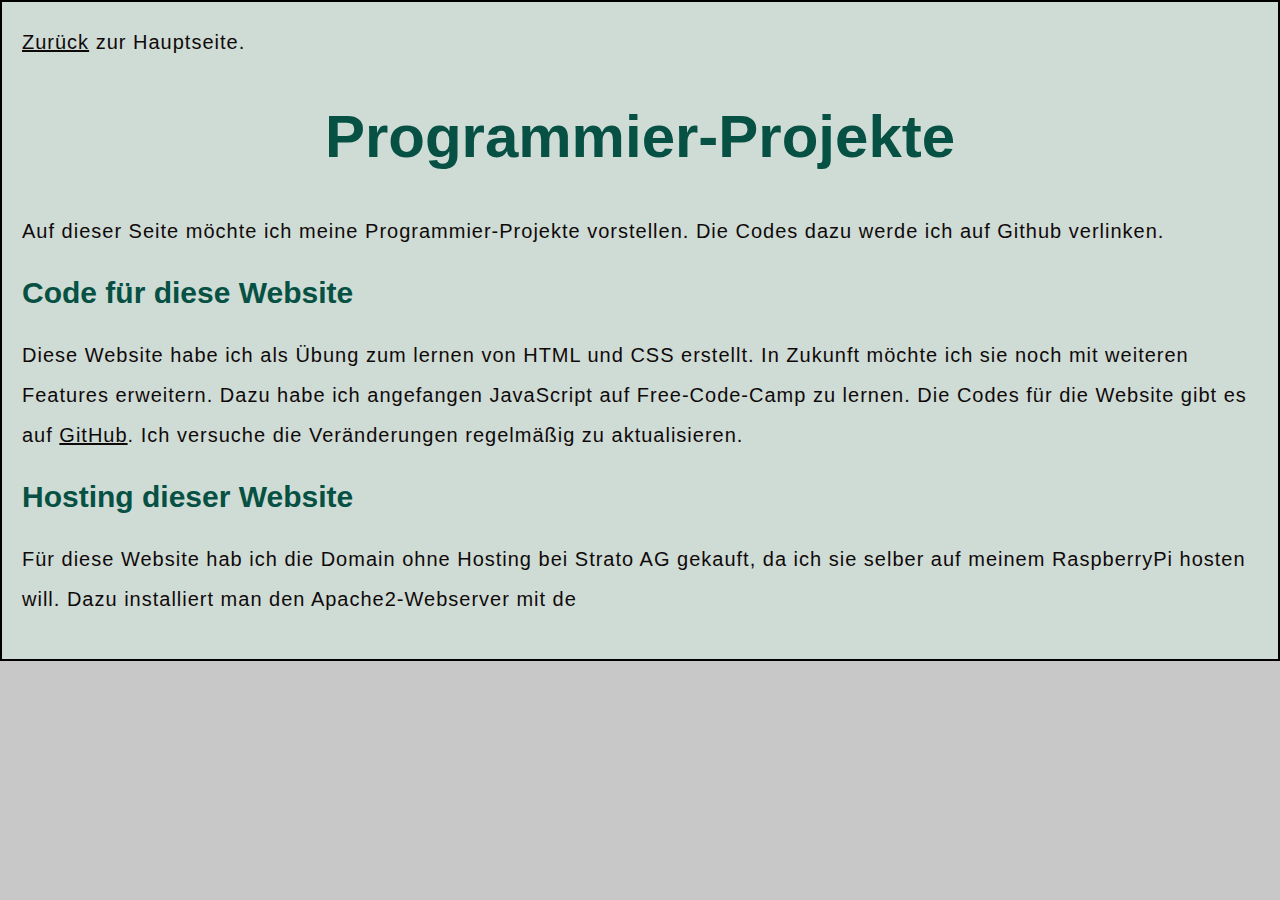
==== jonas-lippl/coding.html @ 88450c8e "first commit" ====
<!DOCTYPE html>
<html lang="en-US">

<head>
    <meta charset="utf-8">
    <meta name="author" content="Jonas Lippl">
    <meta name="description" content="This is my personal homepage to introduce myselfe.">
    <link rel="icon" href="../images/favicon.ico" type="image/x-icon">
    <link rel="stylesheet" href="../styles/css-file-coding.css">
    <script src="scripts/js-file-coding.js" defer></script>
    <title>Jonas Lippl - Programmier-Projekte</title>
</head>

<body>
    <p><a href="../index.html">Zurück</a> zur Hauptseite.</p>
    <!--Use ../ to move upwards in folders-->

    <h1>Programmier-Projekte</h1>

    <p>Auf dieser Seite möchte ich meine Programmier-Projekte vorstellen. Die Codes dazu werde ich auf Github verlinken.</p>

    <h2>Code für diese Website</h2>
    <p>Diese Website habe ich als Übung zum lernen von HTML und CSS erstellt. In Zukunft möchte ich sie noch mit weiteren Features erweitern. Dazu habe ich angefangen JavaScript auf Free-Code-Camp zu lernen. Die Codes für die Website gibt es auf <a href=""
            title="Code für die Website">GitHub</a>. Ich versuche die Veränderungen regelmäßig zu aktualisieren.
    </p>

    <h2>Hosting dieser Website</h2>
    <p>Für diese Website hab ich die Domain ohne Hosting bei Strato AG gekauft, da ich sie selber auf meinem RaspberryPi hosten will. Dazu installiert man den Apache2-Webserver mit de</p>
---- styles/css-file-coding.css ----
html {
    background-color: rgb(200, 200, 200);
    /*Hintergrundfarbe der website ohne body*/
    font-size: 20px;
    font-family: 'Open Sans', sans-serif;
}

body {
    width: auto;
    /*Seitenbreite wird automatisch an breite von browserfenster angepasst*/
    margin: 0 auto;
    background-color: #CFDBD5;
    padding: 0 20px 20px 20px;
    border: 2px solid black;
}

h1 {
    font-size: 60px;
    text-align: center;
    margin: 0;
    /*Abstand am Kopf der Website*/
    padding: 20px 0;
    color: #065143;
    /*Farbe der Überschrift*/
    /*text-shadow: 3px 3px 1px rgb(46, 45, 45);*/
}

h2 {
    color: #065143;
    font-weight: bolder;
    /*For setting text in bold*/
}

p,
li {
    font-size: 20px;
    line-height: 2;
    letter-spacing: 1px;
    color: #0F0A0A;
}


/*Styling links*/

a:link {
    color: #0F0A0A;
    /*color of unvisited link*/
}

a:visited {
    color: #0F0A0A;
    /*color of visited link*/
}

a:hover {
    text-decoration: none;
}
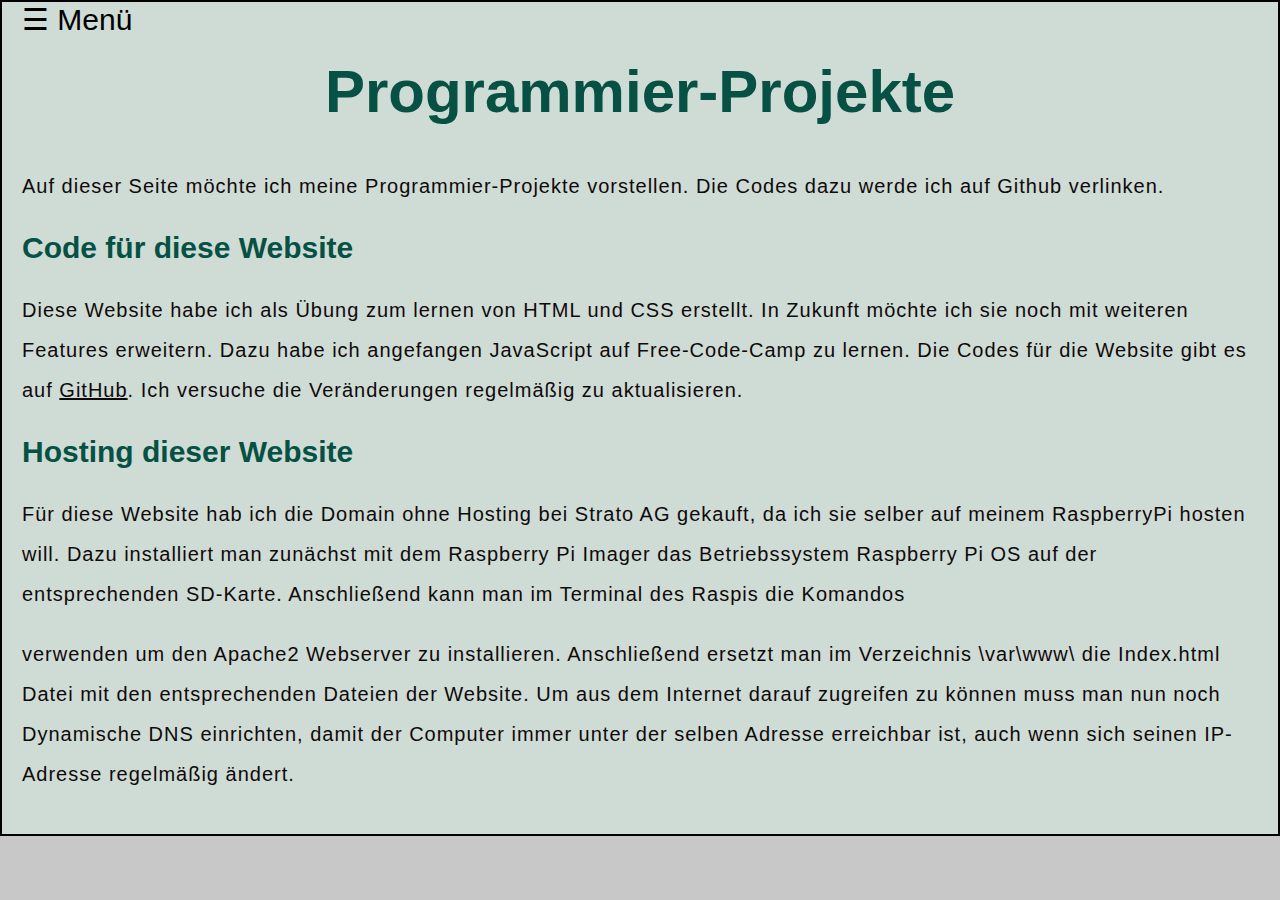
==== commit b3ffc52e: "navigationsmenü" ====
--- a/jonas-lippl/coding.html
+++ b/jonas-lippl/coding.html
@@ -6,14 +6,22 @@
     <meta name="author" content="Jonas Lippl">
     <meta name="description" content="This is my personal homepage to introduce myselfe.">
     <link rel="icon" href="../images/favicon.ico" type="image/x-icon">
-    <link rel="stylesheet" href="../styles/css-file-coding.css">
-    <script src="scripts/js-file-coding.js" defer></script>
+    <link rel="stylesheet" href="../styles/css-file.css">
+    <script src="../scripts/js-file.js" defer></script>
     <title>Jonas Lippl - Programmier-Projekte</title>
 </head>
 
 <body>
-    <p><a href="../index.html">Zurück</a> zur Hauptseite.</p>
-    <!--Use ../ to move upwards in folders-->
+    <div id="myNav" class="overlay">
+        <a href="javascript:void(0)" class="closebtn" onclick="closeNav()">&times;</a>
+        <div class="overlay-content">
+            <a href="../index.html">Startseite</a>
+            <a href="schreinern.html">Holz-Projekte</a>
+            <a href="coding.html">Programmier-Projekte</a>
+        </div>
+    </div>
+
+    <span style="font-size:30px;cursor:pointer" onclick="openNav()">&#9776; Menü</span>
 
     <h1>Programmier-Projekte</h1>
 
@@ -25,4 +33,12 @@
     </p>
 
     <h2>Hosting dieser Website</h2>
-    <p>Für diese Website hab ich die Domain ohne Hosting bei Strato AG gekauft, da ich sie selber auf meinem RaspberryPi hosten will. Dazu installiert man den Apache2-Webserver mit de</p>+    <p>Für diese Website hab ich die Domain ohne Hosting bei Strato AG gekauft, da ich sie selber auf meinem RaspberryPi hosten will. Dazu installiert man zunächst mit dem Raspberry Pi Imager das Betriebssystem Raspberry Pi OS auf der entsprechenden SD-Karte.
+        Anschließend kann man im Terminal des Raspis die Komandos</p>
+
+    <p>verwenden um den Apache2 Webserver zu installieren. Anschließend ersetzt man im Verzeichnis \var\www\ die Index.html Datei mit den entsprechenden Dateien der Website. Um aus dem Internet darauf zugreifen zu können muss man nun noch Dynamische DNS
+        einrichten, damit der Computer immer unter der selben Adresse erreichbar ist, auch wenn sich seinen IP-Adresse regelmäßig ändert.</p>
+
+</body>
+
+</html>--- a/styles/css-file.css
+++ b/styles/css-file.css
@@ -0,0 +1,180 @@
+        /* Handle basic element styling */
+        /* -------------------------------------------------------------------------------------------- */
+        
+        html {
+            background-color: rgb(200, 200, 200);
+            /*Hintergrundfarbe der website ohne body*/
+            font-size: 20px;
+            font-family: 'Open Sans', sans-serif;
+        }
+        
+        body {
+            width: auto;
+            /*Seitenbreite wird automatisch an breite von browserfenster angepasst*/
+            margin: 0 auto;
+            background-color: #CFDBD5;
+            padding: 0 20px 20px 20px;
+            border: 2px solid black;
+        }
+        /*Überschriften*/
+        
+        h1 {
+            font-size: 60px;
+            text-align: center;
+            margin: 0;
+            /*Abstand am Kopf der Website*/
+            padding: 20px 0;
+            color: #065143;
+            /*Farbe der Überschrift*/
+            /*text-shadow: 3px 3px 1px rgb(46, 45, 45);*/
+        }
+        
+        h2 {
+            color: #065143;
+            font-weight: bolder;
+            /*For setting text in bold*/
+        }
+        
+        h3 {
+            color: #065143;
+            font-weight: bold;
+            /*bold is already the preset for headings*/
+        }
+        
+        p,
+        li {
+            font-size: 20px;
+            line-height: 2;
+            letter-spacing: 1px;
+            color: #0F0A0A;
+        }
+        
+        ul {
+            background: #B9CAC2;
+            padding: 10px;
+        }
+        
+        li {
+            margin-left: 20px;
+        }
+        /*Darstellung von Bildern*/
+        
+        img {
+            display: block;
+            /*Konvertiert inline element zu block element*/
+            margin: 0 auto;
+            width: 40%;
+            border: 2px solid #0F0A0A;
+        }
+        /*Styling links*/
+        
+        a:link {
+            color: #0F0A0A;
+            /*color of unvisited link*/
+        }
+        
+        a:visited {
+            color: #0F0A0A;
+            /*color of visited link*/
+        }
+        
+        a:hover {
+            text-decoration: none;
+            /*when hovering over element underline is removed*/
+        }
+        
+        .navmenue {
+            position: absolute;
+            z-index: 1;
+            top: 0;
+            right: 10%;
+        }
+        /*Styling sidenavigation bar*/
+        /*
+.sidenav {
+    height: 100%;
+    width: 0;
+    position: fixed;
+    z-index: 1;
+    top: 0;
+    right: 0;
+    background-color: #065143;
+    overflow-x: hidden;
+    transition: 0.5s;
+    padding-top: 60px;
+}
+
+.sidenav a {
+    padding: 8px 8px 8px 32px;
+    text-decoration: none;
+    font-size: 25px;
+    color: #CFDBD5;
+    display: block;
+    transition: 0.3s;
+}
+
+.sidenav a:hover {
+    color: #CFDBD5;
+}
+
+.sidenav .closebtn {
+    position: absolute;
+    top: 0;
+    right: 25px;
+    font-size: 36px;
+    margin-left: 50px;
+}*/
+        /*Slide out menü*/
+        
+        .overlay {
+            height: 100%;
+            width: 0;
+            position: fixed;
+            z-index: 1;
+            top: 0;
+            left: 0;
+            background-color: #065143;
+            background-color: rgba(6, 81, 67, 0.75);
+            overflow-x: hidden;
+            transition: 0.5s;
+        }
+        
+        .overlay-content {
+            position: relative;
+            top: 25%;
+            width: 100%;
+            text-align: center;
+            margin-top: 30px;
+        }
+        
+        .overlay a {
+            padding: 8px;
+            text-decoration: none;
+            font-size: 36px;
+            color: #CFDBD5;
+            display: block;
+            transition: 0.3s;
+        }
+        
+        .overlay .closebtn {
+            position: absolute;
+            top: 20px;
+            right: 45px;
+            font-size: 60px;
+            color: #CFDBD5;
+        }
+        
+        @media screen and (max-height: 450px) {
+            .overlay a {
+                font-size: 20px
+            }
+            .overlay .closebtn {
+                font-size: 40px;
+                top: 15px;
+                right: 35px;
+            }
+        }
+        
+        .menuebutton {
+            color: #0F0A0A;
+        }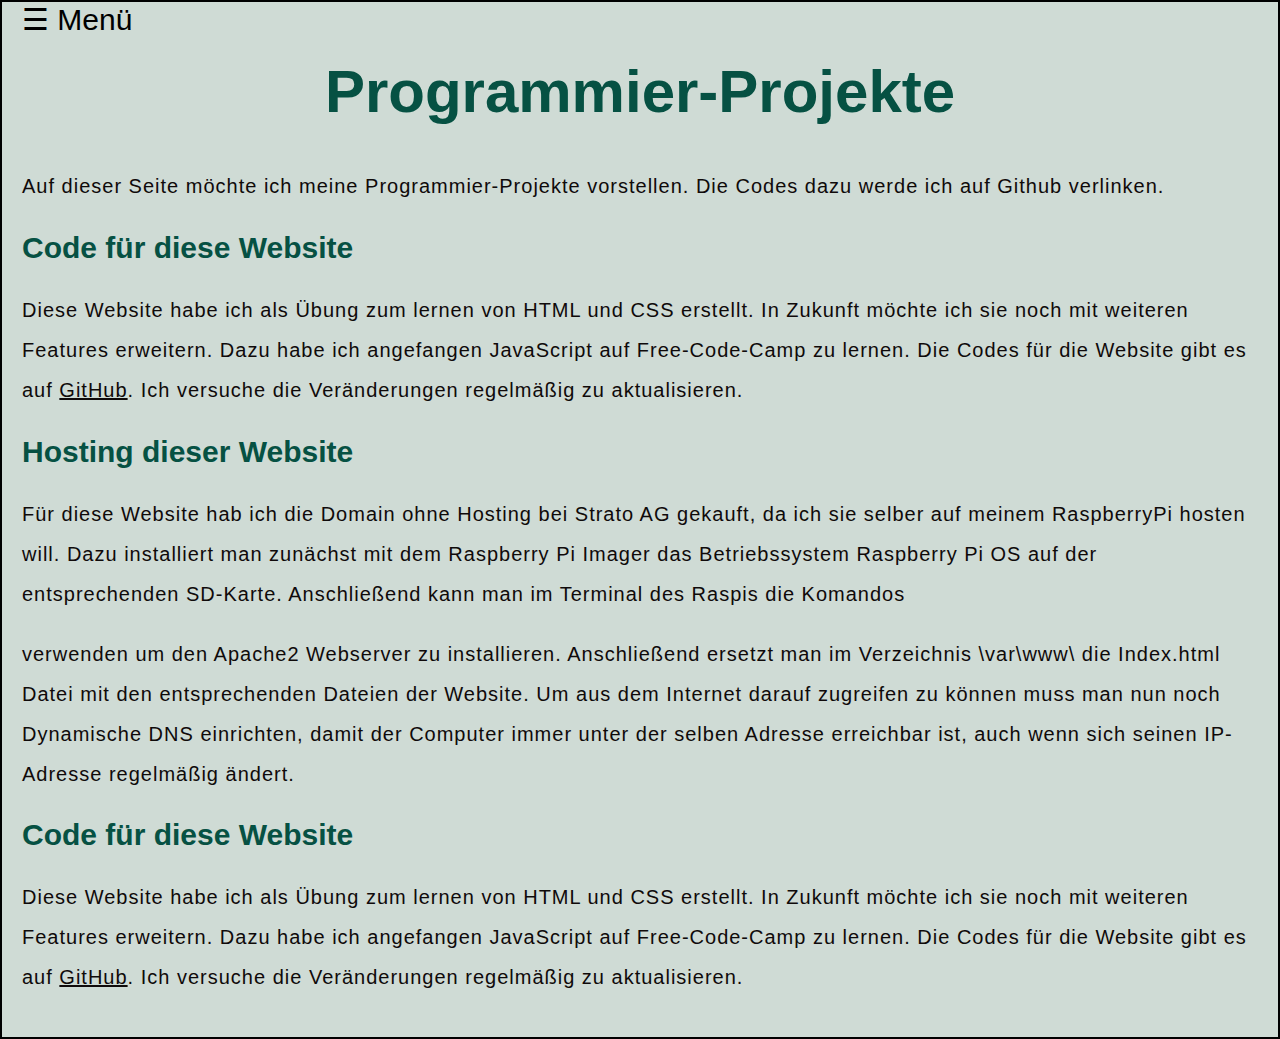
==== commit 5916e771: "test" ====
--- a/jonas-lippl/coding.html
+++ b/jonas-lippl/coding.html
@@ -39,6 +39,10 @@
     <p>verwenden um den Apache2 Webserver zu installieren. Anschließend ersetzt man im Verzeichnis \var\www\ die Index.html Datei mit den entsprechenden Dateien der Website. Um aus dem Internet darauf zugreifen zu können muss man nun noch Dynamische DNS
         einrichten, damit der Computer immer unter der selben Adresse erreichbar ist, auch wenn sich seinen IP-Adresse regelmäßig ändert.</p>
 
+    <h2>Code für diese Website</h2>
+    <p>Diese Website habe ich als Übung zum lernen von HTML und CSS erstellt. In Zukunft möchte ich sie noch mit weiteren Features erweitern. Dazu habe ich angefangen JavaScript auf Free-Code-Camp zu lernen. Die Codes für die Website gibt es auf <a href=""
+            title="Code für die Website">GitHub</a>. Ich versuche die Veränderungen regelmäßig zu aktualisieren.
+    </p>
 </body>
 
 </html>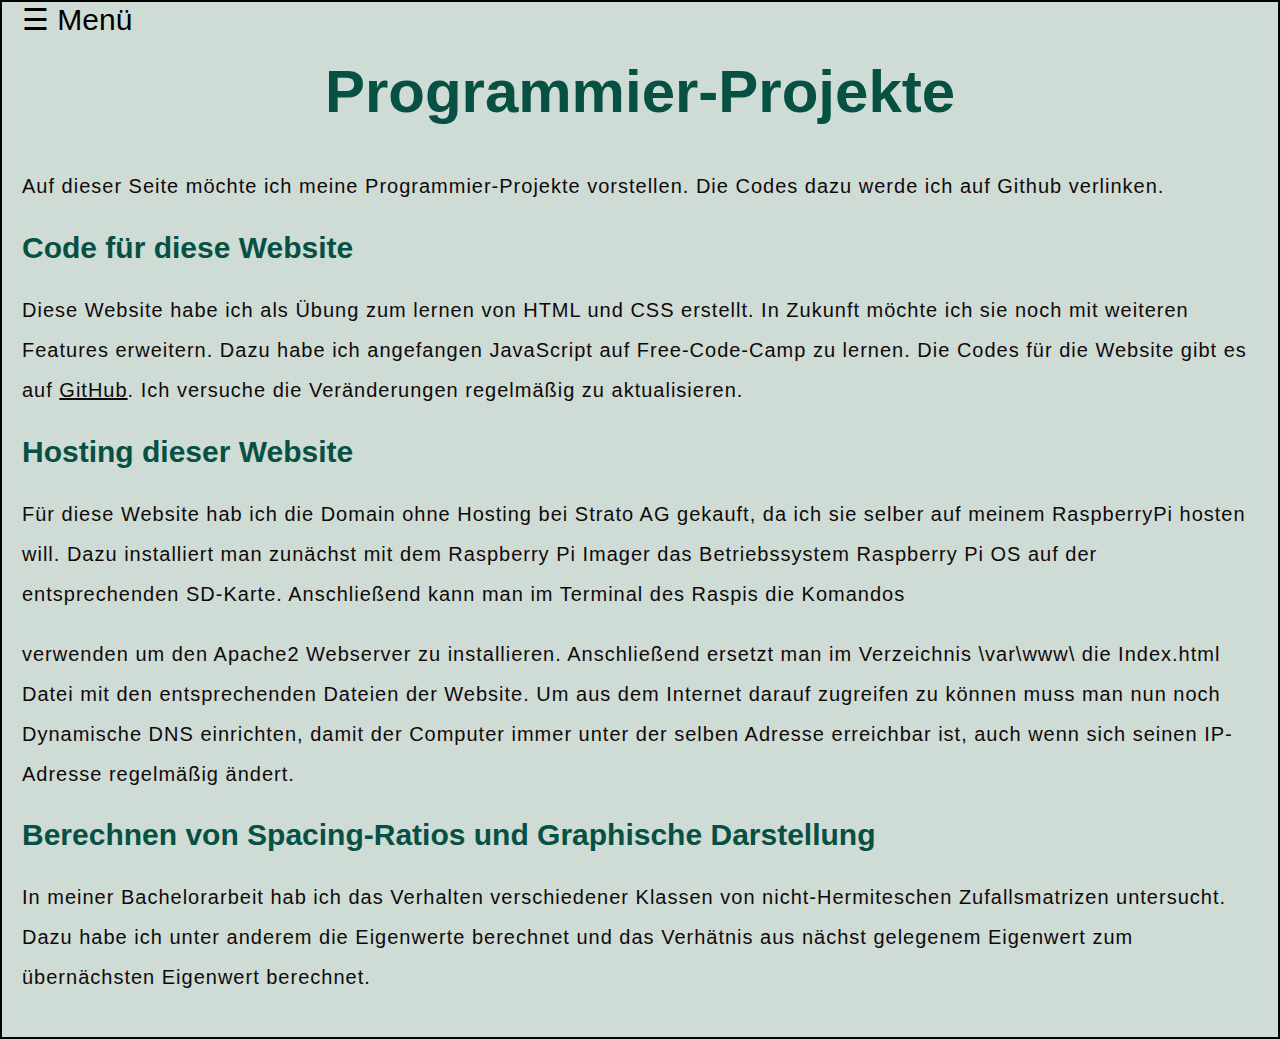
==== commit e42fde02: "test" ====
--- a/jonas-lippl/coding.html
+++ b/jonas-lippl/coding.html
@@ -39,9 +39,9 @@
     <p>verwenden um den Apache2 Webserver zu installieren. Anschließend ersetzt man im Verzeichnis \var\www\ die Index.html Datei mit den entsprechenden Dateien der Website. Um aus dem Internet darauf zugreifen zu können muss man nun noch Dynamische DNS
         einrichten, damit der Computer immer unter der selben Adresse erreichbar ist, auch wenn sich seinen IP-Adresse regelmäßig ändert.</p>
 
-    <h2>Code für diese Website</h2>
-    <p>Diese Website habe ich als Übung zum lernen von HTML und CSS erstellt. In Zukunft möchte ich sie noch mit weiteren Features erweitern. Dazu habe ich angefangen JavaScript auf Free-Code-Camp zu lernen. Die Codes für die Website gibt es auf <a href=""
-            title="Code für die Website">GitHub</a>. Ich versuche die Veränderungen regelmäßig zu aktualisieren.
+    <h2>Berechnen von Spacing-Ratios und Graphische Darstellung</h2>
+    <p>In meiner Bachelorarbeit hab ich das Verhalten verschiedener Klassen von nicht-Hermiteschen Zufallsmatrizen untersucht. Dazu habe ich unter anderem die Eigenwerte berechnet und das Verhätnis aus nächst gelegenem Eigenwert zum übernächsten Eigenwert
+        berechnet.
     </p>
 </body>
 
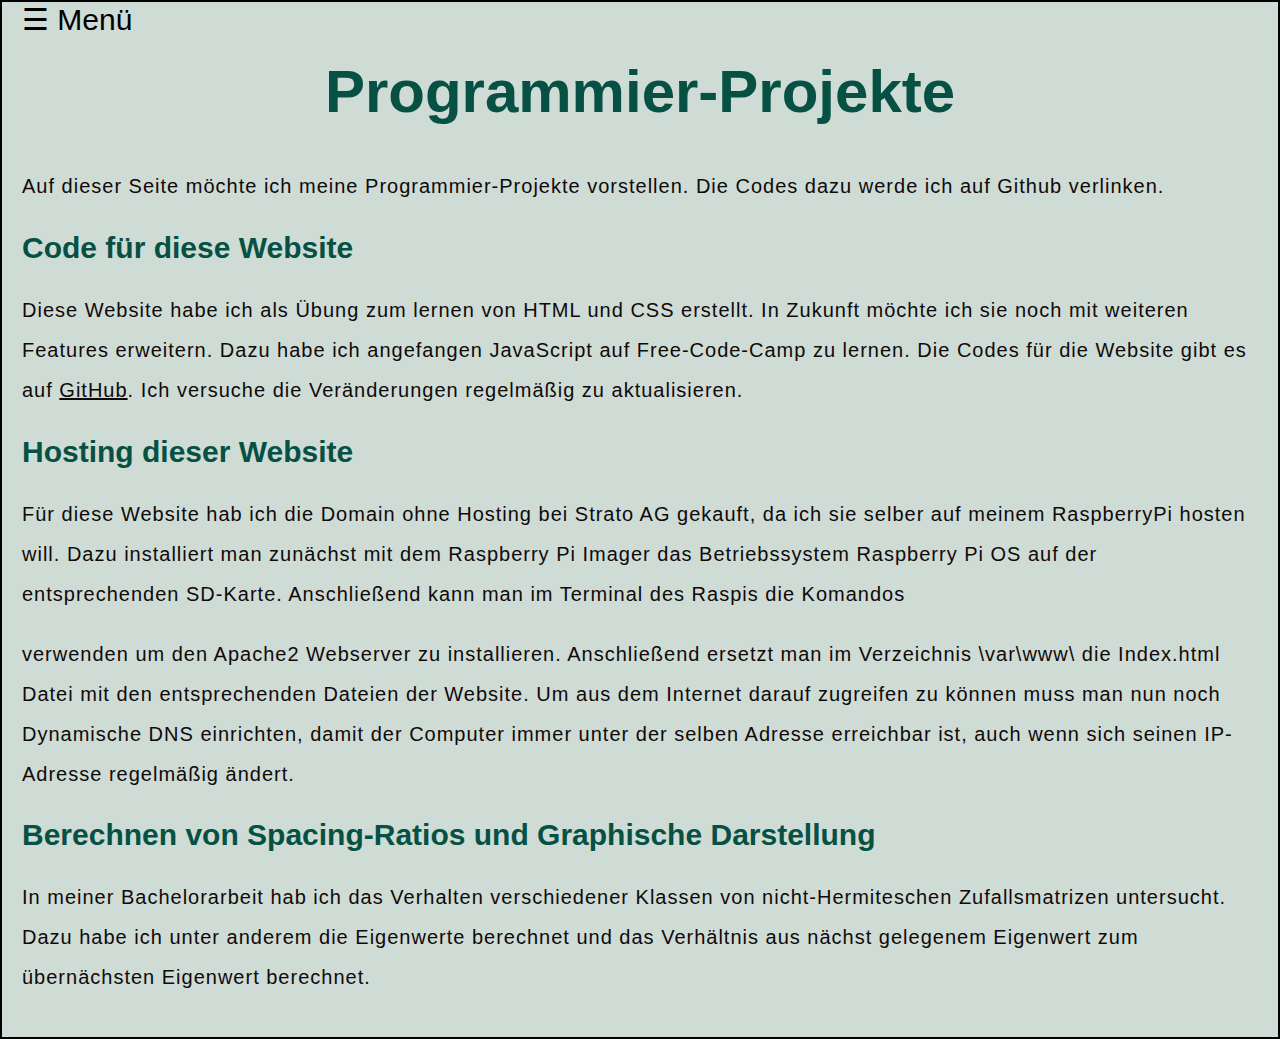
==== commit e05a9432: "test" ====
--- a/jonas-lippl/coding.html
+++ b/jonas-lippl/coding.html
@@ -40,7 +40,7 @@
         einrichten, damit der Computer immer unter der selben Adresse erreichbar ist, auch wenn sich seinen IP-Adresse regelmäßig ändert.</p>
 
     <h2>Berechnen von Spacing-Ratios und Graphische Darstellung</h2>
-    <p>In meiner Bachelorarbeit hab ich das Verhalten verschiedener Klassen von nicht-Hermiteschen Zufallsmatrizen untersucht. Dazu habe ich unter anderem die Eigenwerte berechnet und das Verhätnis aus nächst gelegenem Eigenwert zum übernächsten Eigenwert
+    <p>In meiner Bachelorarbeit hab ich das Verhalten verschiedener Klassen von nicht-Hermiteschen Zufallsmatrizen untersucht. Dazu habe ich unter anderem die Eigenwerte berechnet und das Verhältnis aus nächst gelegenem Eigenwert zum übernächsten Eigenwert
         berechnet.
     </p>
 </body>
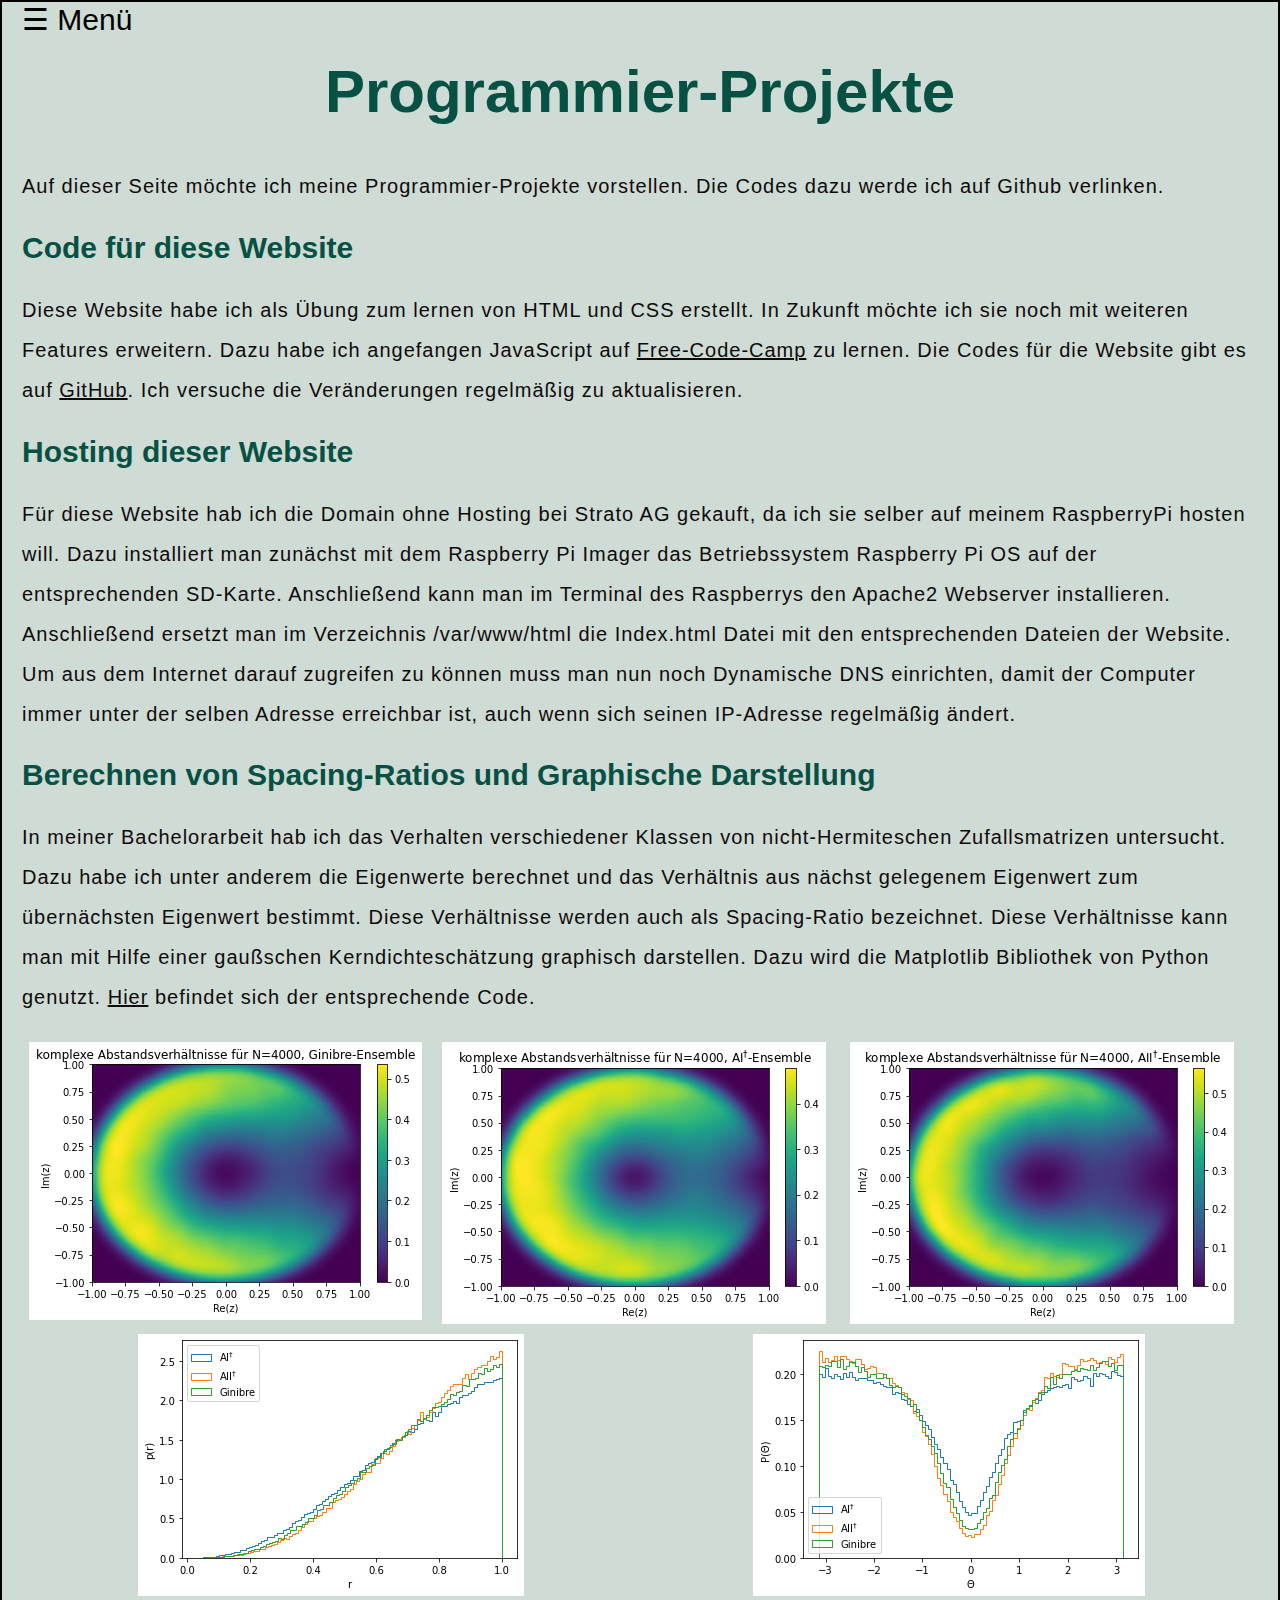
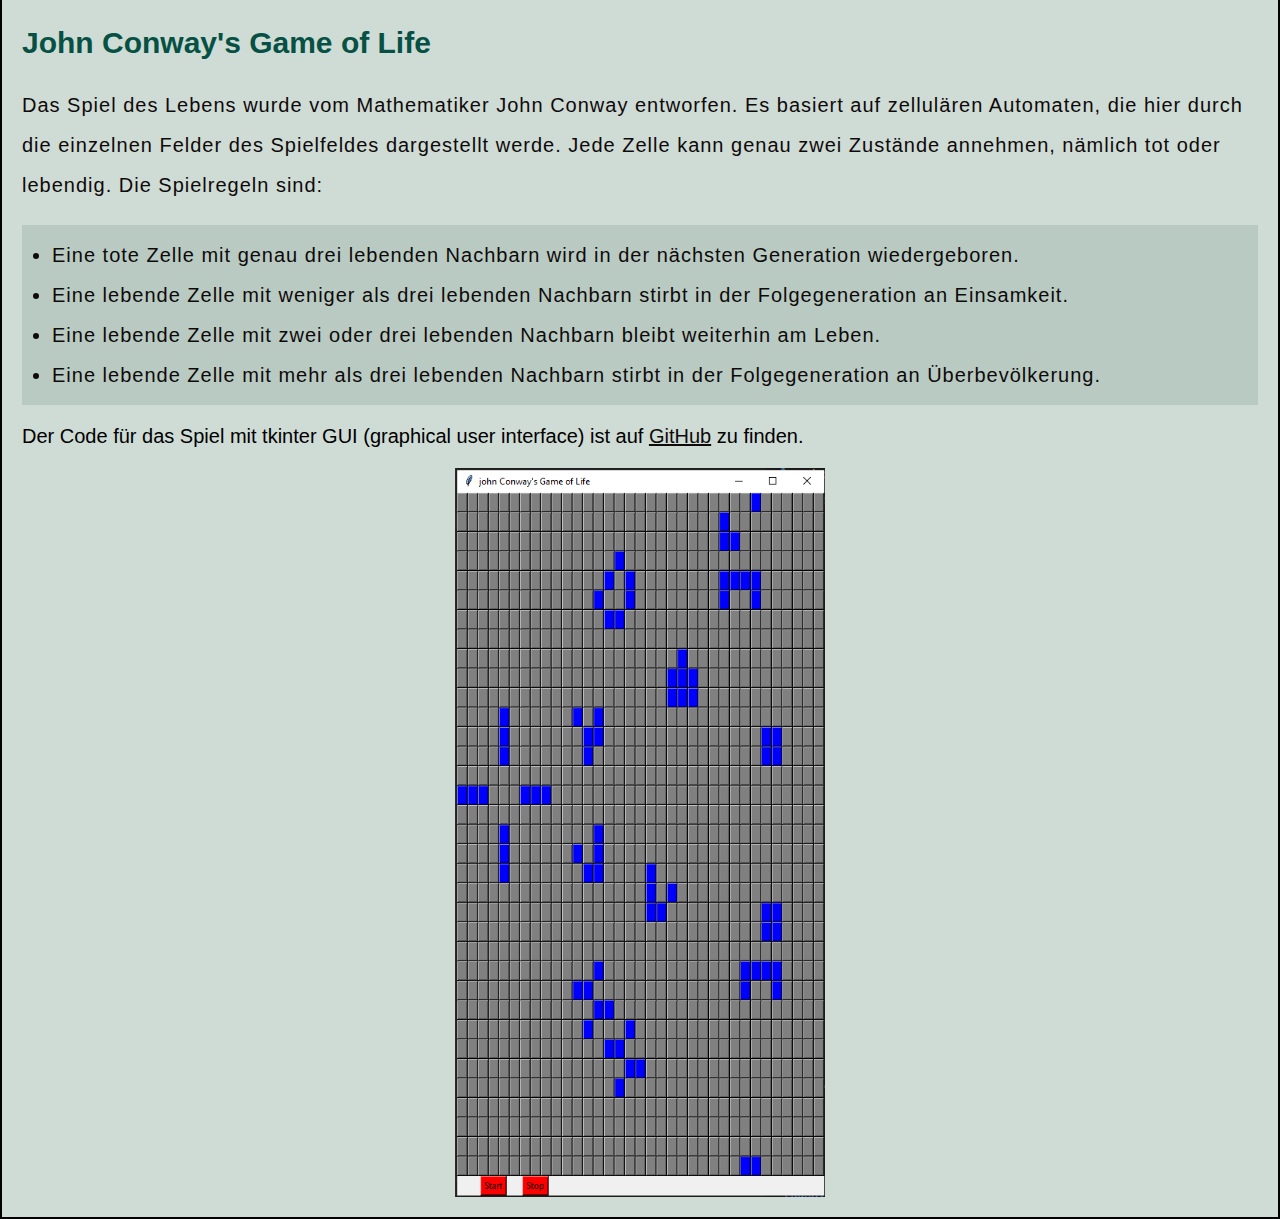
==== commit 555b040a: "27.01.2022" ====
--- a/jonas-lippl/coding.html
+++ b/jonas-lippl/coding.html
@@ -28,21 +28,53 @@
     <p>Auf dieser Seite möchte ich meine Programmier-Projekte vorstellen. Die Codes dazu werde ich auf Github verlinken.</p>
 
     <h2>Code für diese Website</h2>
-    <p>Diese Website habe ich als Übung zum lernen von HTML und CSS erstellt. In Zukunft möchte ich sie noch mit weiteren Features erweitern. Dazu habe ich angefangen JavaScript auf Free-Code-Camp zu lernen. Die Codes für die Website gibt es auf <a href=""
-            title="Code für die Website">GitHub</a>. Ich versuche die Veränderungen regelmäßig zu aktualisieren.
+    <p>Diese Website habe ich als Übung zum lernen von HTML und CSS erstellt. In Zukunft möchte ich sie noch mit weiteren Features erweitern. Dazu habe ich angefangen JavaScript auf <a href="https://www.freecodecamp.org/">Free-Code-Camp</a> zu lernen. Die
+        Codes für die Website gibt es auf
+        <a href="https://github.com/jonas31415/Website" title="Code für die Website">GitHub</a>. Ich versuche die Veränderungen regelmäßig zu aktualisieren.
     </p>
 
     <h2>Hosting dieser Website</h2>
     <p>Für diese Website hab ich die Domain ohne Hosting bei Strato AG gekauft, da ich sie selber auf meinem RaspberryPi hosten will. Dazu installiert man zunächst mit dem Raspberry Pi Imager das Betriebssystem Raspberry Pi OS auf der entsprechenden SD-Karte.
-        Anschließend kann man im Terminal des Raspis die Komandos</p>
-
-    <p>verwenden um den Apache2 Webserver zu installieren. Anschließend ersetzt man im Verzeichnis \var\www\ die Index.html Datei mit den entsprechenden Dateien der Website. Um aus dem Internet darauf zugreifen zu können muss man nun noch Dynamische DNS
-        einrichten, damit der Computer immer unter der selben Adresse erreichbar ist, auch wenn sich seinen IP-Adresse regelmäßig ändert.</p>
+        Anschließend kann man im Terminal des Raspberrys den Apache2 Webserver installieren. Anschließend ersetzt man im Verzeichnis /var/www/html die Index.html Datei mit den entsprechenden Dateien der Website. Um aus dem Internet darauf zugreifen zu
+        können muss man nun noch Dynamische DNS einrichten, damit der Computer immer unter der selben Adresse erreichbar ist, auch wenn sich seinen IP-Adresse regelmäßig ändert.</p>
 
     <h2>Berechnen von Spacing-Ratios und Graphische Darstellung</h2>
     <p>In meiner Bachelorarbeit hab ich das Verhalten verschiedener Klassen von nicht-Hermiteschen Zufallsmatrizen untersucht. Dazu habe ich unter anderem die Eigenwerte berechnet und das Verhältnis aus nächst gelegenem Eigenwert zum übernächsten Eigenwert
-        berechnet.
+        bestimmt. Diese Verhältnisse werden auch als Spacing-Ratio bezeichnet. Diese Verhältnisse kann man mit Hilfe einer gaußschen Kerndichteschätzung graphisch darstellen. Dazu wird die Matplotlib Bibliothek von Python genutzt. <a href="https://github.com/jonas31415/Spacing-Ratios-of-non-hermitian-random-matrices"
+            title="Code für Spacing-Ratios">Hier</a> befindet sich der entsprechende Code.
     </p>
+    <div class="row">
+        <div class="column3">
+            <img src="../images/ginibre_sr.png" alt="Spacing-Ratios des Ginibre-Ensembles">
+        </div>
+        <div class="column3">
+            <img src="../images/AI_sr.png" alt="Spacing-Ratios des AI^dagger-Ensembles">
+        </div>
+        <div class="column3">
+            <img src="../images/AII_sr.png" alt="Spacing-Ratios des AII^dagger-Ensembles">
+        </div>
+    </div>
+    <div class="row">
+        <div class="column2">
+            <img src="../images/r(4000).png" alt="Radial-Verteilung der Spacing-Ratios">
+        </div>
+        <div class="column2">
+            <img src="../images/theta(4000).png" alt="Winkel-Verteilung der Spacing-Ratios">
+        </div>
+    </div>
+
+    <h2>John Conway's Game of Life</h2>
+    <p>Das Spiel des Lebens wurde vom Mathematiker John Conway entworfen. Es basiert auf zellulären Automaten, die hier durch die einzelnen Felder des Spielfeldes dargestellt werde. Jede Zelle kann genau zwei Zustände annehmen, nämlich tot oder lebendig.
+        Die Spielregeln sind:
+        <ul>
+            <li>Eine tote Zelle mit genau drei lebenden Nachbarn wird in der nächsten Generation wiedergeboren.</li>
+            <li>Eine lebende Zelle mit weniger als drei lebenden Nachbarn stirbt in der Folgegeneration an Einsamkeit.</li>
+            <li>Eine lebende Zelle mit zwei oder drei lebenden Nachbarn bleibt weiterhin am Leben.</li>
+            <li>Eine lebende Zelle mit mehr als drei lebenden Nachbarn stirbt in der Folgegeneration an Überbevölkerung.</li>
+        </ul>
+        Der Code für das Spiel mit tkinter GUI (graphical user interface) ist auf <a href="https://github.com/jonas31415/Game-of-Life" title="Code für Game of Life">GitHub</a> zu finden.
+    </p>
+    <img class="gameoflife" src="../images/gameoflife.PNG" alt="GameOfLife" style="width: 30%">
 </body>
 
 </html>--- a/styles/css-file.css
+++ b/styles/css-file.css
@@ -58,13 +58,37 @@
             margin-left: 20px;
         }
         /*Darstellung von Bildern*/
+        /*image containers to put pictures side by side*/
+        
+        * {
+            box-sizing: border-box;
+        }
         
         img {
             display: block;
-            /*Konvertiert inline element zu block element*/
-            margin: 0 auto;
-            width: 40%;
-            border: 2px solid #0F0A0A;
+            margin-left: auto;
+            margin-right: auto;
+        }
+        
+        .column2 {
+            float: left;
+            width: 50%;
+            padding: 5px;
+            border: 1px;
+        }
+        
+        .column3 {
+            float: left;
+            width: 33%;
+            padding: 5px;
+            border: 1px;
+        }
+        /* Clear floats after image containers */
+        
+        .row::after {
+            content: "";
+            clear: both;
+            display: table;
         }
         /*Styling links*/
         
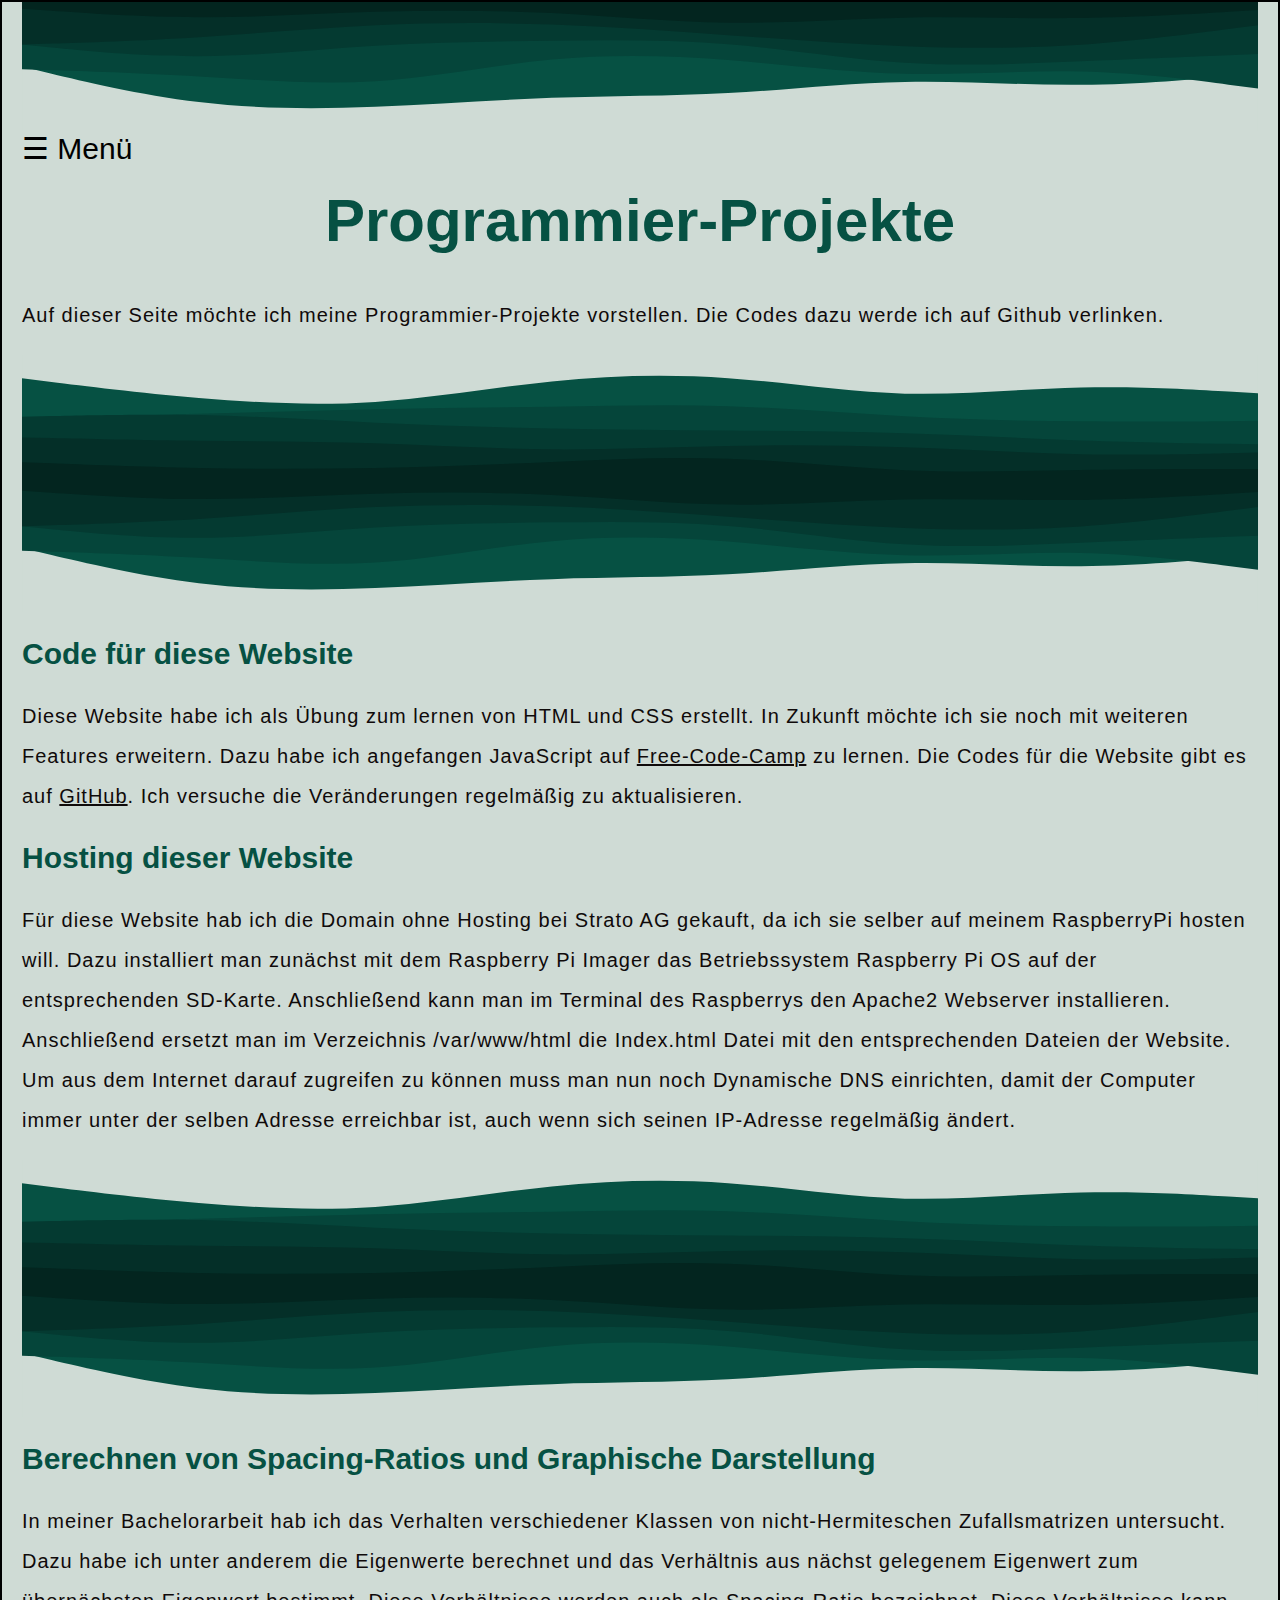
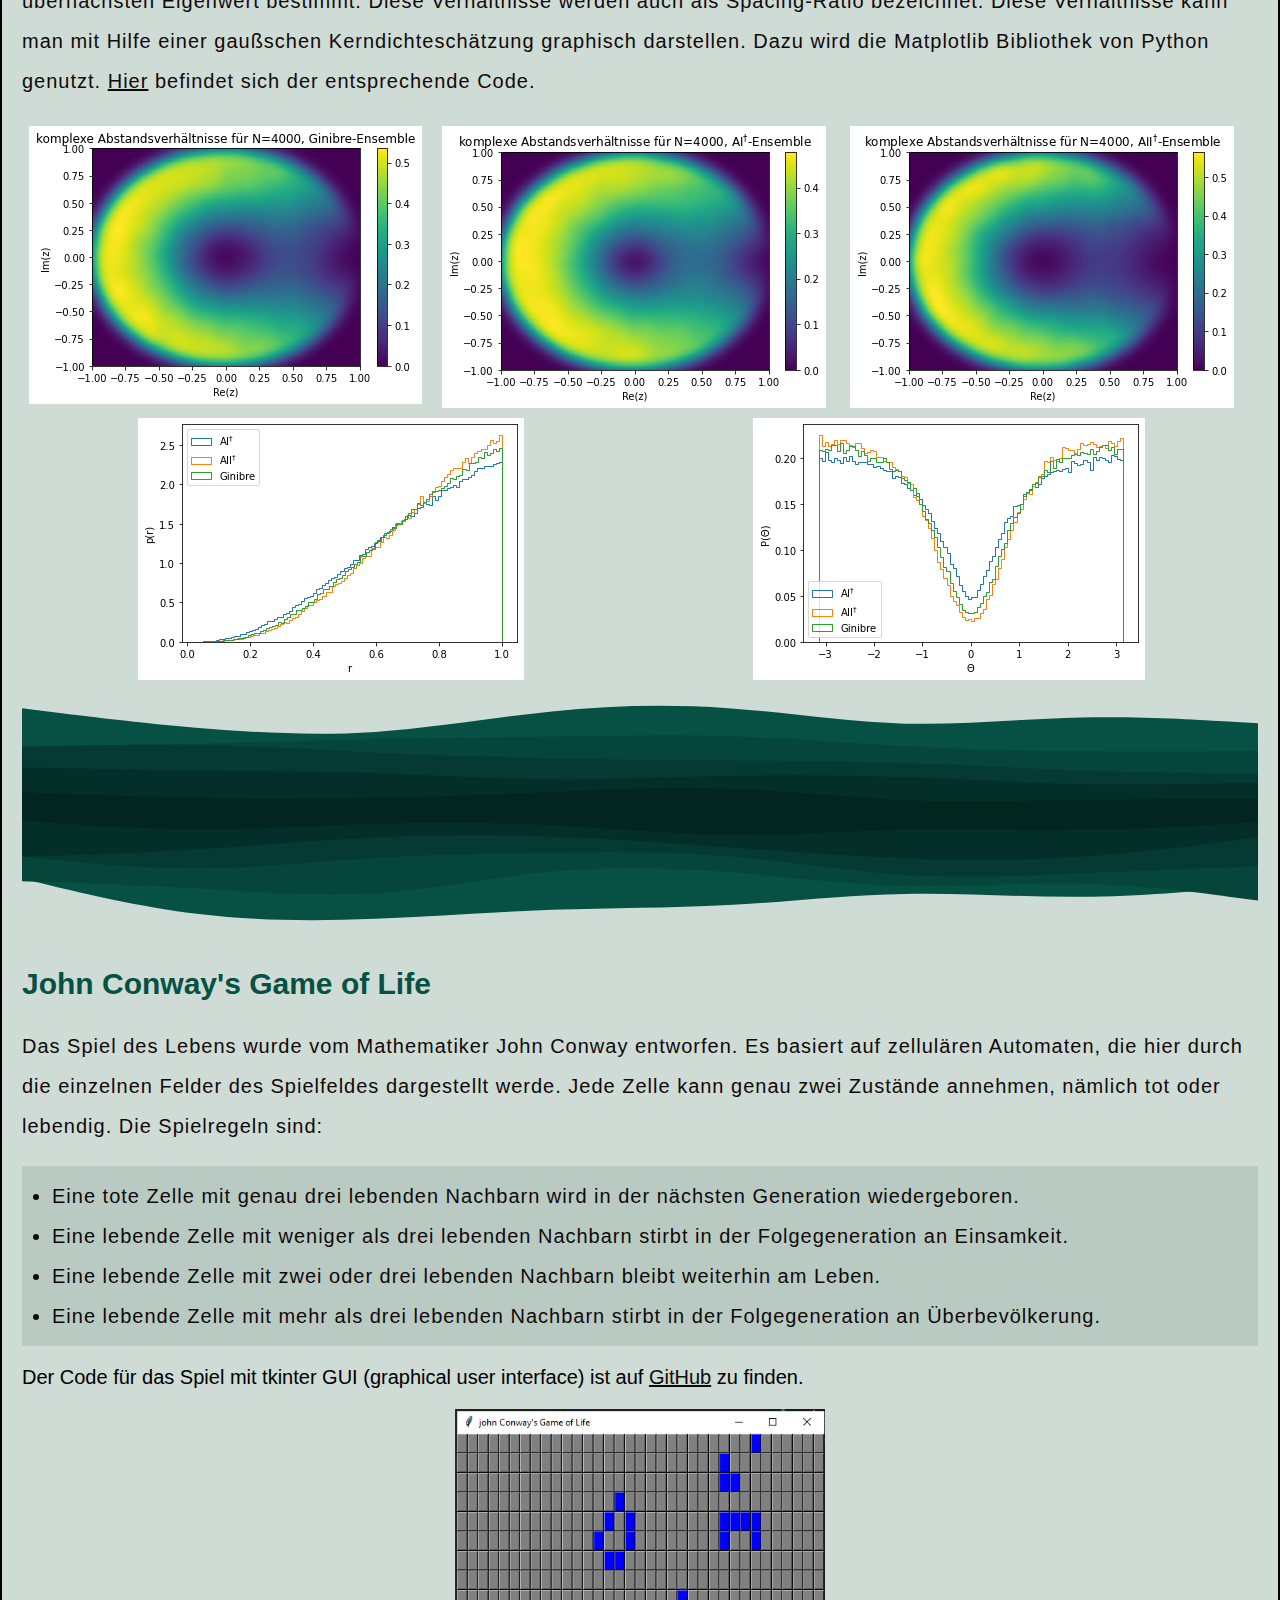
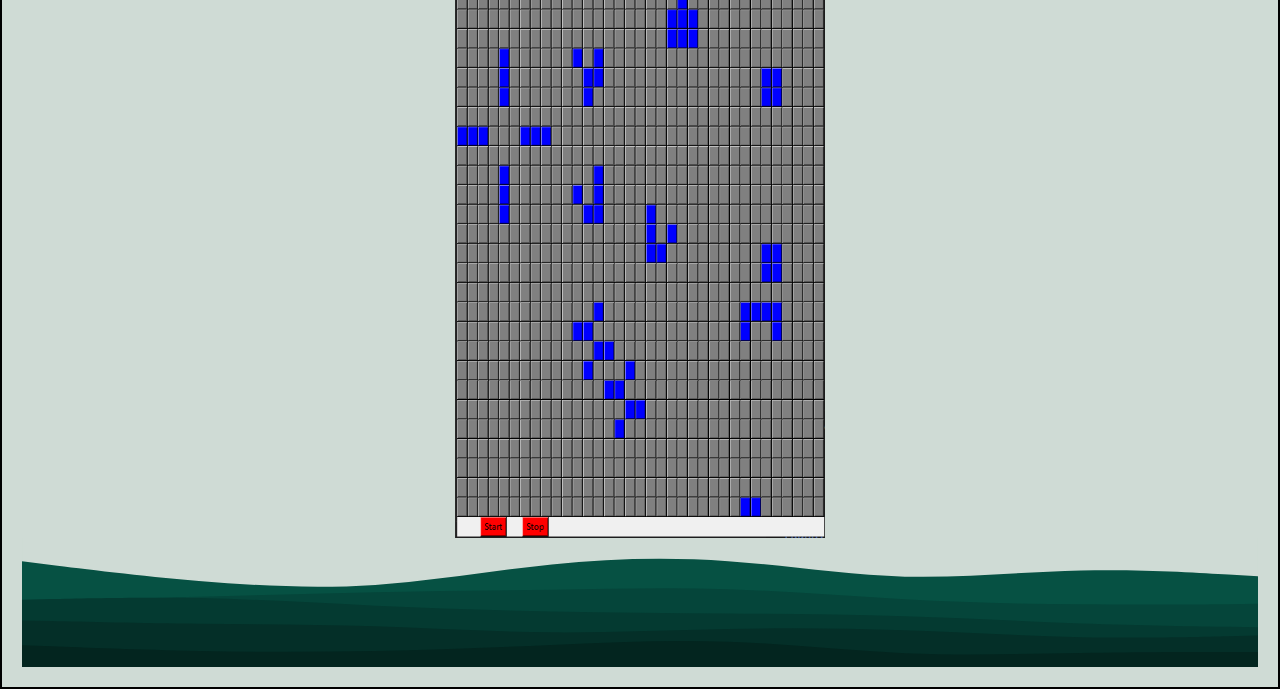
==== commit 5f044d9d: "27.01.2022" ====
--- a/jonas-lippl/coding.html
+++ b/jonas-lippl/coding.html
@@ -5,6 +5,7 @@
     <meta charset="utf-8">
     <meta name="author" content="Jonas Lippl">
     <meta name="description" content="This is my personal homepage to introduce myselfe.">
+    <meta name="viewport" content="width=device-width, initial-scale=1.0">
     <link rel="icon" href="../images/favicon.ico" type="image/x-icon">
     <link rel="stylesheet" href="../styles/css-file.css">
     <script src="../scripts/js-file.js" defer></script>
@@ -12,6 +13,7 @@
 </head>
 
 <body>
+    <div class="spacer layer1"></div>
     <div id="myNav" class="overlay">
         <a href="javascript:void(0)" class="closebtn" onclick="closeNav()">&times;</a>
         <div class="overlay-content">
@@ -27,6 +29,9 @@
 
     <p>Auf dieser Seite möchte ich meine Programmier-Projekte vorstellen. Die Codes dazu werde ich auf Github verlinken.</p>
 
+    <div class="spacer layer2"></div>
+    <div class="spacer layer1"></div>
+
     <h2>Code für diese Website</h2>
     <p>Diese Website habe ich als Übung zum lernen von HTML und CSS erstellt. In Zukunft möchte ich sie noch mit weiteren Features erweitern. Dazu habe ich angefangen JavaScript auf <a href="https://www.freecodecamp.org/">Free-Code-Camp</a> zu lernen. Die
         Codes für die Website gibt es auf
@@ -37,6 +42,9 @@
     <p>Für diese Website hab ich die Domain ohne Hosting bei Strato AG gekauft, da ich sie selber auf meinem RaspberryPi hosten will. Dazu installiert man zunächst mit dem Raspberry Pi Imager das Betriebssystem Raspberry Pi OS auf der entsprechenden SD-Karte.
         Anschließend kann man im Terminal des Raspberrys den Apache2 Webserver installieren. Anschließend ersetzt man im Verzeichnis /var/www/html die Index.html Datei mit den entsprechenden Dateien der Website. Um aus dem Internet darauf zugreifen zu
         können muss man nun noch Dynamische DNS einrichten, damit der Computer immer unter der selben Adresse erreichbar ist, auch wenn sich seinen IP-Adresse regelmäßig ändert.</p>
+
+    <div class="spacer layer2"></div>
+    <div class="spacer layer1"></div>
 
     <h2>Berechnen von Spacing-Ratios und Graphische Darstellung</h2>
     <p>In meiner Bachelorarbeit hab ich das Verhalten verschiedener Klassen von nicht-Hermiteschen Zufallsmatrizen untersucht. Dazu habe ich unter anderem die Eigenwerte berechnet und das Verhältnis aus nächst gelegenem Eigenwert zum übernächsten Eigenwert
@@ -63,6 +71,9 @@
         </div>
     </div>
 
+    <div class="spacer layer2"></div>
+    <div class="spacer layer1"></div>
+
     <h2>John Conway's Game of Life</h2>
     <p>Das Spiel des Lebens wurde vom Mathematiker John Conway entworfen. Es basiert auf zellulären Automaten, die hier durch die einzelnen Felder des Spielfeldes dargestellt werde. Jede Zelle kann genau zwei Zustände annehmen, nämlich tot oder lebendig.
         Die Spielregeln sind:
@@ -75,6 +86,7 @@
         Der Code für das Spiel mit tkinter GUI (graphical user interface) ist auf <a href="https://github.com/jonas31415/Game-of-Life" title="Code für Game of Life">GitHub</a> zu finden.
     </p>
     <img class="gameoflife" src="../images/gameoflife.PNG" alt="GameOfLife" style="width: 30%">
+    <div class="spacer layer2"></div>
 </body>
 
 </html>--- a/styles/css-file.css
+++ b/styles/css-file.css
@@ -89,6 +89,23 @@
             content: "";
             clear: both;
             display: table;
+        }
+        /*making wavy background*/
+        
+        .spacer {
+            aspect-ratio: 960/100;
+            width: 100%;
+            background-repeat: no-repeat;
+            background-position: center;
+            background-size: cover;
+        }
+        
+        .layer1 {
+            background-image: url(../images/wave.svg);
+        }
+        
+        .layer2 {
+            background-image: url(../images/wave2.svg);
         }
         /*Styling links*/
         
